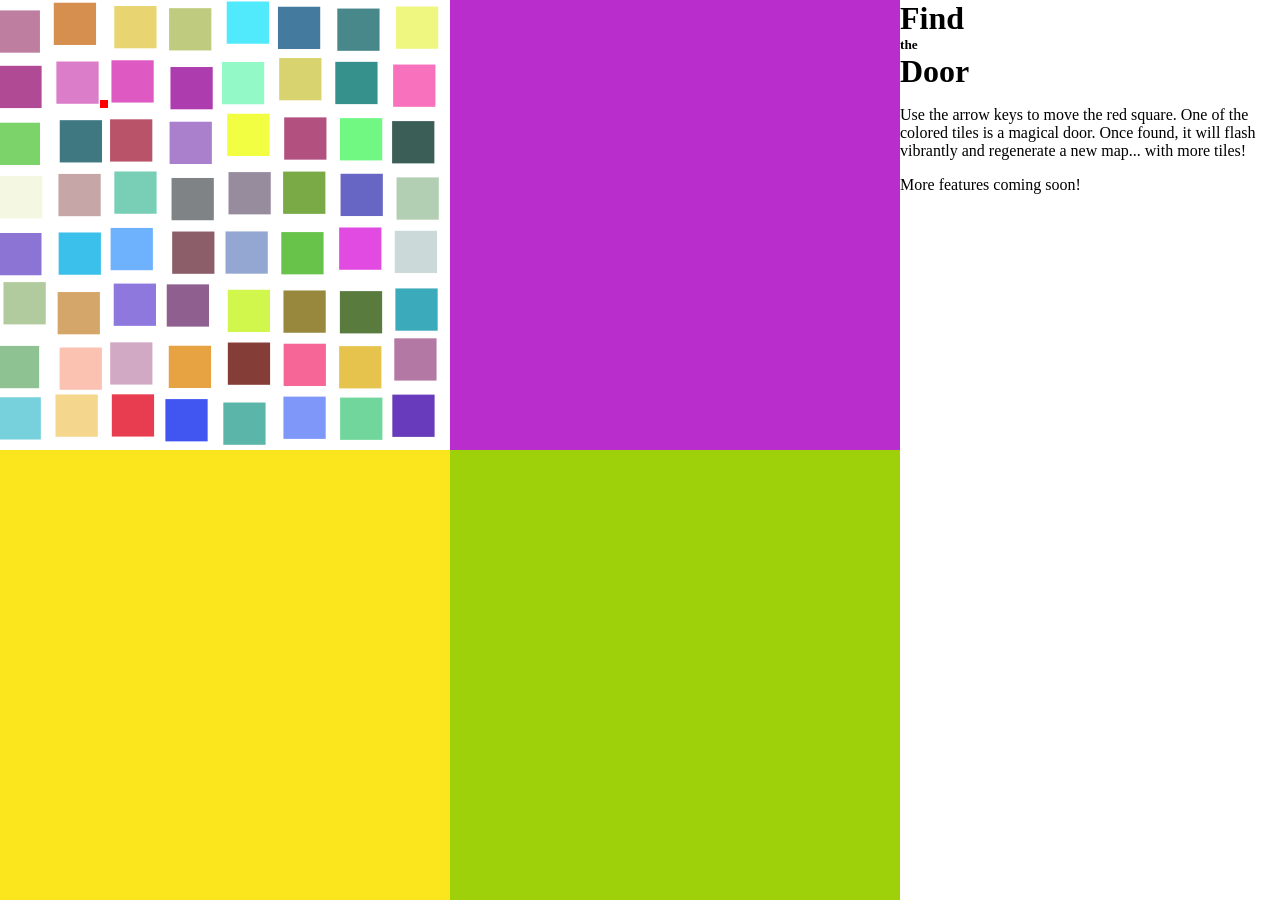
==== index.html @ 12be6f65 "Need index for github pages." ====
<!DOCTYPE html>
<html>

<head>
  <meta charset="utf-8">
  <title>Find The Door</title>
  <style type="text/css" media="screen">
    html, body {
      margin: 0;
      padding: 0;
    }

    canvas {
      display: block;
      float: left;
      margin: 0;
      padding: 0;
    }

    #menu, #menu h1, #menu h5 {
      margin: 0;
      padding: 0;
      right: 0;
    }
  </style>
</head>

<body>
  <canvas id="canvas"></canvas>
  <div id="menu">
    <h1>Find</h1>
    <h5>the</h5>
    <h1>Door</h1>
    <p>Use the arrow keys to move the red square.
    One of the colored tiles is a magical door.  Once found, it will flash
  vibrantly and regenerate a new map... with more tiles!</p>
  <p>More features coming soon!</p>
  </div>
  <script src="./find_the_door.js" type="text/javascript" charset="utf-8"></script>
</body>

</html>
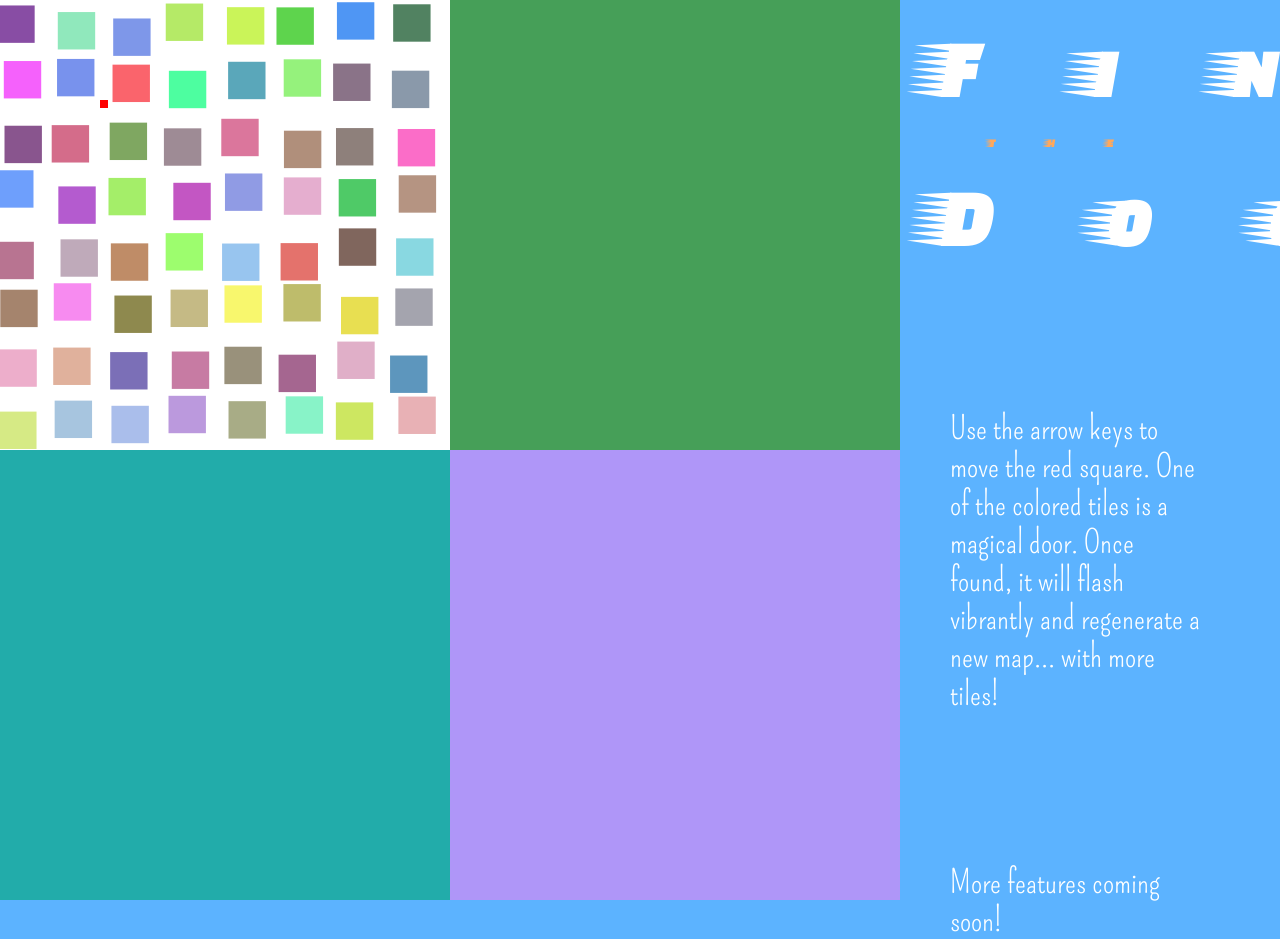
==== commit 1762a8ee: "changed up the styling." ====
--- a/index.html
+++ b/index.html
@@ -4,37 +4,71 @@
 <head>
   <meta charset="utf-8">
   <title>Find The Door</title>
+
+  <link href="https://fonts.googleapis.com/css?family=Pompiere|Faster+One" rel="stylesheet">
   <style type="text/css" media="screen">
-    html, body {
+    * {
+      box-sizing: border-box;
+    }
+
+    html,
+    body {
       margin: 0;
       padding: 0;
+      background-color: #5CB3FF;
     }
 
-    canvas {
-      display: block;
-      float: left;
-      margin: 0;
-      padding: 0;
+    .row:after {
+      content: "";
+      display: table;
+      clear: both;
     }
 
-    #menu, #menu h1, #menu h5 {
-      margin: 0;
-      padding: 0;
-      right: 0;
+    .col {
+      float: left;
+      position: relative;
+    }
+
+    #menu {
+      color: white;
+    }
+
+    #menu h1,
+    #menu h5 {
+      margin: 25px;
+      text-align: center;
+      font-family: "Faster One";
+    }
+
+    #menu h1 {
+      letter-spacing: 100px;
+      font-size: 5em;
+    }
+
+    #menu h5 {
+      letter-spacing: 50px;
+      color: #FFA85C;
+    }
+
+    #menu p {
+      margin: 150px 50px 0px;
+      text-align: left;
+      font-size: 2em;
+      font-family: "Pompiere";
     }
   </style>
 </head>
 
 <body>
-  <canvas id="canvas"></canvas>
-  <div id="menu">
-    <h1>Find</h1>
-    <h5>the</h5>
-    <h1>Door</h1>
-    <p>Use the arrow keys to move the red square.
-    One of the colored tiles is a magical door.  Once found, it will flash
-  vibrantly and regenerate a new map... with more tiles!</p>
-  <p>More features coming soon!</p>
+  <div class="row">
+    <canvas id="canvas" class="col"></canvas>
+    <div id="menu" class="col">
+      <h1>Find</h1>
+      <h5>the</h5>
+      <h1>Door</h1>
+      <p>Use the arrow keys to move the red square. One of the colored tiles is a magical door. Once found, it will flash vibrantly and regenerate a new map... with more tiles!</p>
+      <p>More features coming soon!</p>
+    </div>
   </div>
   <script src="./find_the_door.js" type="text/javascript" charset="utf-8"></script>
 </body>
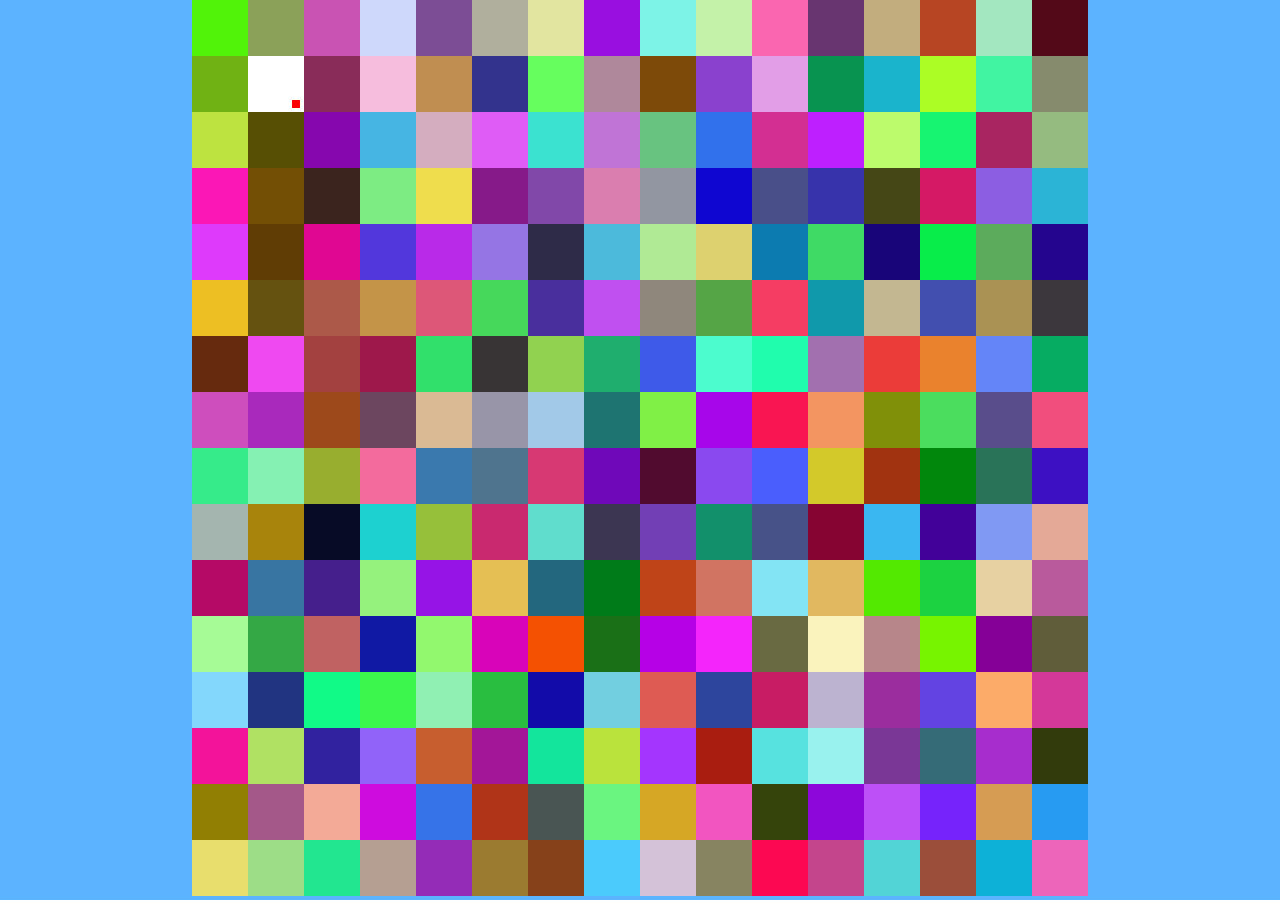
==== commit 8929f5ba: "Split main js file into pieces." ====
--- a/index.html
+++ b/index.html
@@ -6,71 +6,36 @@
   <title>Find The Door</title>
 
   <link href="https://fonts.googleapis.com/css?family=Pompiere|Faster+One" rel="stylesheet">
-  <style type="text/css" media="screen">
-    * {
-      box-sizing: border-box;
+  <link rel="stylesheet" href="./master.css">
+  <script type="text/javascript">
+  // Utils
+  function r(n) {
+    if (n) {
+      return parseInt(Math.random() * n);
+    } else {
+      return parseInt(Math.random() * 255);
     }
+  }
 
-    html,
-    body {
-      margin: 0;
-      padding: 0;
-      background-color: #5CB3FF;
-    }
+  function intersectRect(r1, r2) {
+    return !(r2.x > r1.x + r1.size ||
+      r2.x + r2.size < r1.x ||
+      r2.y > r1.y + r1.size ||
+      r2.y + r2.size < r1.y);
+  }
 
-    .row:after {
-      content: "";
-      display: table;
-      clear: both;
-    }
-
-    .col {
-      float: left;
-      position: relative;
-    }
-
-    #menu {
-      color: white;
-    }
-
-    #menu h1,
-    #menu h5 {
-      margin: 25px;
-      text-align: center;
-      font-family: "Faster One";
-    }
-
-    #menu h1 {
-      letter-spacing: 100px;
-      font-size: 5em;
-    }
-
-    #menu h5 {
-      letter-spacing: 50px;
-      color: #FFA85C;
-    }
-
-    #menu p {
-      margin: 150px 50px 0px;
-      text-align: left;
-      font-size: 2em;
-      font-family: "Pompiere";
-    }
-  </style>
+  </script>
 </head>
 
 <body>
-  <div class="row">
-    <canvas id="canvas" class="col"></canvas>
-    <div id="menu" class="col">
-      <h1>Find</h1>
-      <h5>the</h5>
-      <h1>Door</h1>
-      <p>Use the arrow keys to move the red square. One of the colored tiles is a magical door. Once found, it will flash vibrantly and regenerate a new map... with more tiles!</p>
-      <p>More features coming soon!</p>
-    </div>
-  </div>
-  <script src="./find_the_door.js" type="text/javascript" charset="utf-8"></script>
+  <canvas id="canvas" class="col"></canvas>
+  <script src="./KeyHandler.js" type="text/javascript" charset="utf-8"></script>
+  <script src="./Player.js" type="text/javascript" charset="utf-8"></script>
+  <script src="./Block.js" type="text/javascript" charset="utf-8"></script>
+  <script src="./Particle.js" type="text/javascript" charset="utf-8"></script>
+  <script src="./MapGen.js" type="text/javascript" charset="utf-8"></script>
+  <script src="./Testing.js" type="text/javascript" charset="utf-8"></script>
+  <!-- <script src="./find_the_door.js" type="text/javascript" charset="utf-8"></script> -->
 </body>
 
 </html>
--- a/master.css
+++ b/master.css
@@ -0,0 +1,14 @@
+/**
+ * Stylesheet
+ */
+html,
+body {
+ margin: auto;
+ background-color: #5CB3FF;
+}
+
+canvas {
+ margin: auto;
+ padding: 0px;
+ display: block;
+}
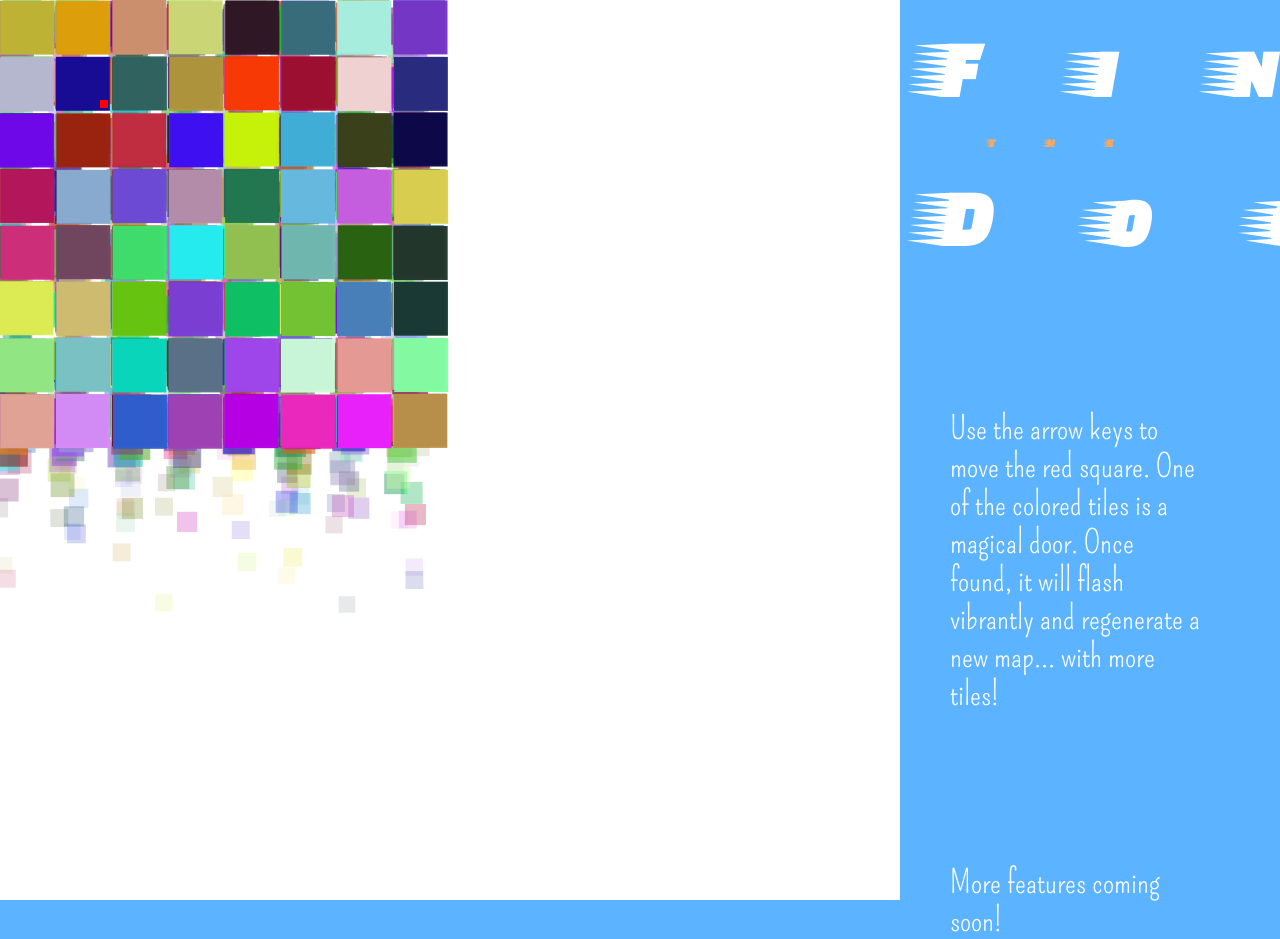
==== commit 53197449: "trying virtual joystick" ====
--- a/index.html
+++ b/index.html
@@ -6,36 +6,72 @@
   <title>Find The Door</title>
 
   <link href="https://fonts.googleapis.com/css?family=Pompiere|Faster+One" rel="stylesheet">
-  <link rel="stylesheet" href="./master.css">
-  <script type="text/javascript">
-  // Utils
-  function r(n) {
-    if (n) {
-      return parseInt(Math.random() * n);
-    } else {
-      return parseInt(Math.random() * 255);
+  <style type="text/css" media="screen">
+    * {
+      box-sizing: border-box;
     }
-  }
 
-  function intersectRect(r1, r2) {
-    return !(r2.x > r1.x + r1.size ||
-      r2.x + r2.size < r1.x ||
-      r2.y > r1.y + r1.size ||
-      r2.y + r2.size < r1.y);
-  }
+    html,
+    body {
+      margin: 0;
+      padding: 0;
+      background-color: #5CB3FF;
+    }
 
-  </script>
+    .row:after {
+      content: "";
+      display: table;
+      clear: both;
+    }
+
+    .col {
+      float: left;
+      position: relative;
+    }
+
+    #menu {
+      color: white;
+    }
+
+    #menu h1,
+    #menu h5 {
+      margin: 25px;
+      text-align: center;
+      font-family: "Faster One";
+    }
+
+    #menu h1 {
+      letter-spacing: 100px;
+      font-size: 5em;
+    }
+
+    #menu h5 {
+      letter-spacing: 50px;
+      color: #FFA85C;
+    }
+
+    #menu p {
+      margin: 150px 50px 0px;
+      text-align: left;
+      font-size: 2em;
+      font-family: "Pompiere";
+    }
+  </style>
 </head>
 
 <body>
-  <canvas id="canvas" class="col"></canvas>
-  <script src="./KeyHandler.js" type="text/javascript" charset="utf-8"></script>
-  <script src="./Player.js" type="text/javascript" charset="utf-8"></script>
-  <script src="./Block.js" type="text/javascript" charset="utf-8"></script>
-  <script src="./Particle.js" type="text/javascript" charset="utf-8"></script>
-  <script src="./MapGen.js" type="text/javascript" charset="utf-8"></script>
-  <script src="./Testing.js" type="text/javascript" charset="utf-8"></script>
-  <!-- <script src="./find_the_door.js" type="text/javascript" charset="utf-8"></script> -->
+  <div class="row">
+    <canvas id="canvas" class="col"></canvas>
+    <div id="menu" class="col">
+      <h1>Find</h1>
+      <h5>the</h5>
+      <h1>Door</h1>
+      <p>Use the arrow keys to move the red square. One of the colored tiles is a magical door. Once found, it will flash vibrantly and regenerate a new map... with more tiles!</p>
+      <p>More features coming soon!</p>
+    </div>
+  </div>
+  <script src="./virtualjoystick.js" type="text/javascript"></script>
+  <script src="./find_the_door.js" type="text/javascript" charset="utf-8"></script>
 </body>
 
 </html>
